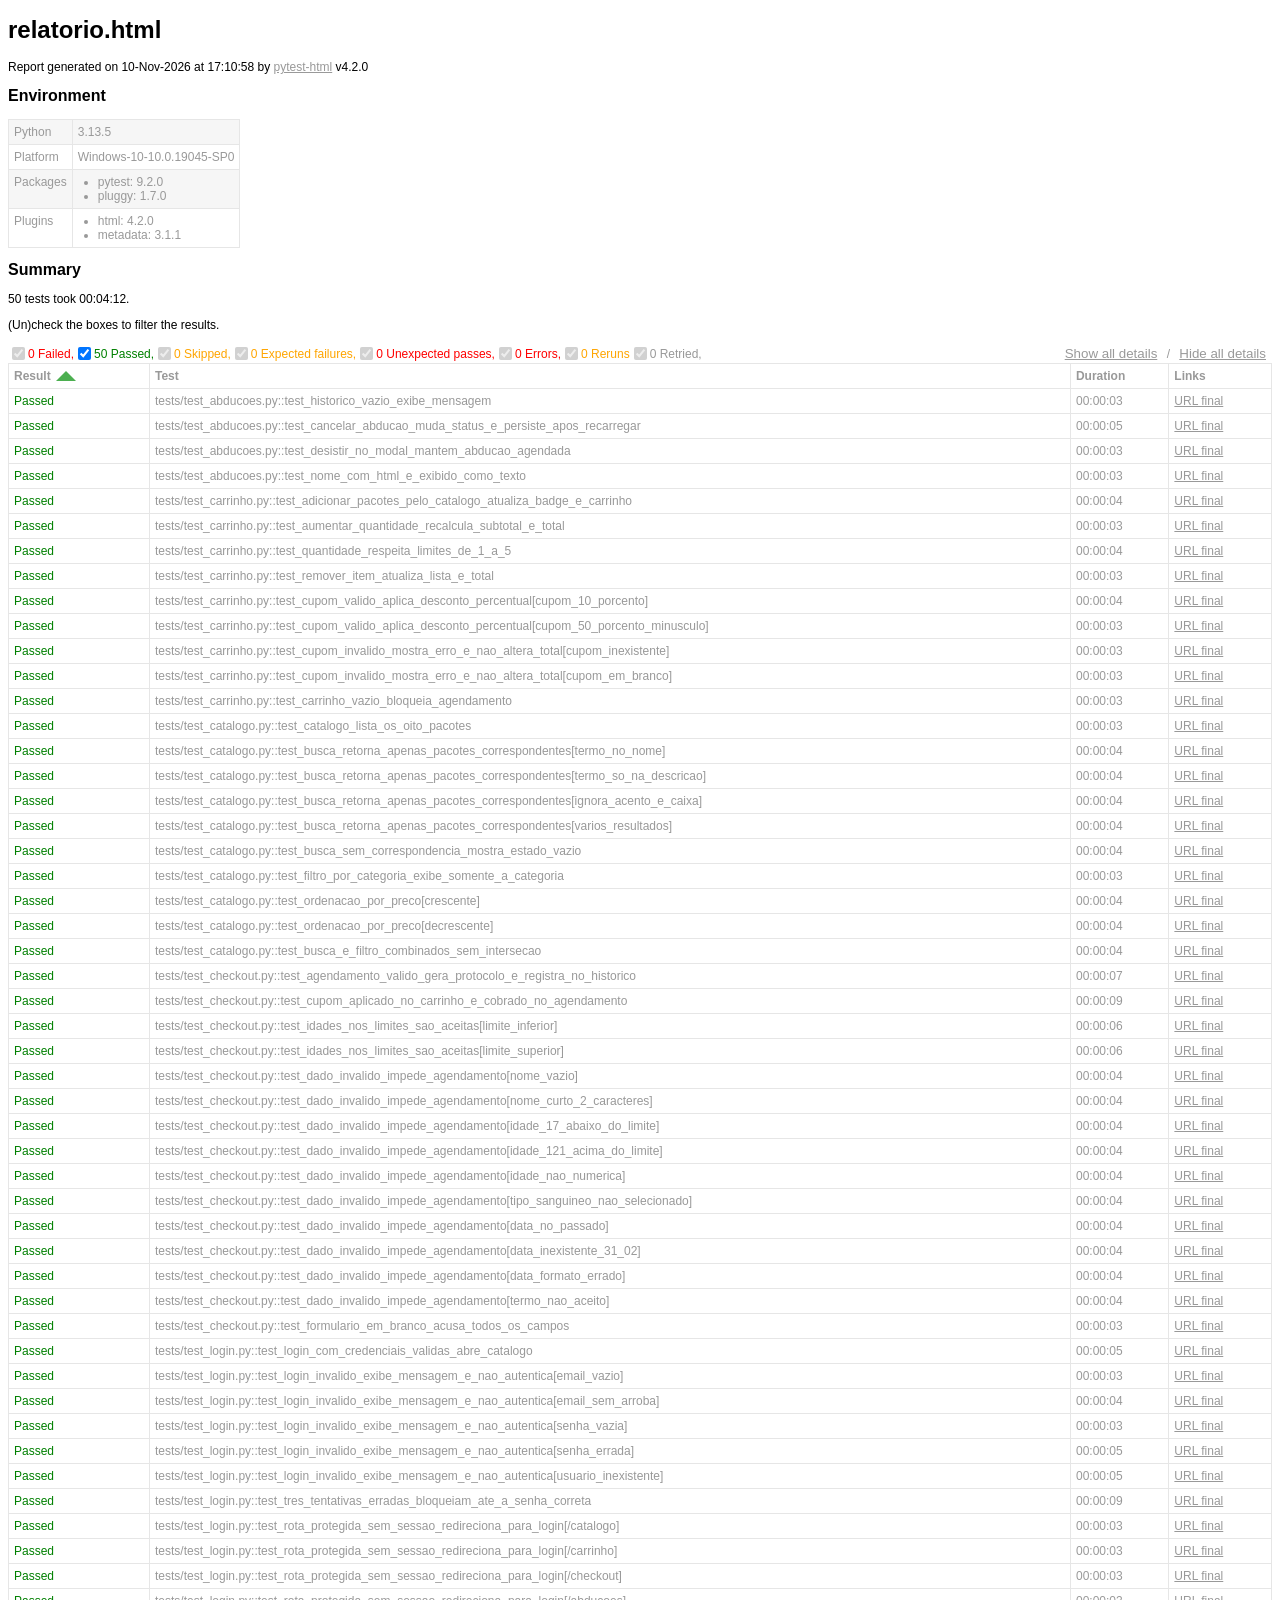
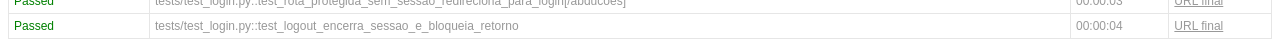
==== evidencias/relatorio.html @ c3c1d8de "docs: adiciona evidências da execução Co-Authored-By: Claude Fable 5.2 <noreply@anthropic.com>" ====
<!DOCTYPE html>
<html>
  <head>
    <meta charset="utf-8"/>
    <title id="head-title">relatorio.html</title>
      <style type="text/css">body {
  font-family: Helvetica, Arial, sans-serif;
  font-size: 12px;
  /* do not increase min-width as some may use split screens */
  min-width: 800px;
  color: #999;
}

h1 {
  font-size: 24px;
  color: black;
}

h2 {
  font-size: 16px;
  color: black;
}

p {
  color: black;
}

a {
  color: #999;
}

table {
  border-collapse: collapse;
}

/******************************
 * SUMMARY INFORMATION
 ******************************/
#environment td {
  padding: 5px;
  border: 1px solid #e6e6e6;
  vertical-align: top;
}
#environment tr:nth-child(odd) {
  background-color: #f6f6f6;
}
#environment ul {
  margin: 0;
  padding: 0 20px;
}

/******************************
 * TEST RESULT COLORS
 ******************************/
span.passed,
.passed .col-result {
  color: green;
}

span.skipped,
span.xfailed,
span.rerun,
.skipped .col-result,
.xfailed .col-result,
.rerun .col-result {
  color: orange;
}

span.error,
span.failed,
span.xpassed,
.error .col-result,
.failed .col-result,
.xpassed .col-result {
  color: red;
}

.col-links__extra {
  margin-right: 3px;
}

/******************************
 * RESULTS TABLE
 *
 * 1. Table Layout
 * 2. Extra
 * 3. Sorting items
 *
 ******************************/
/*------------------
 * 1. Table Layout
 *------------------*/
#results-table {
  border: 1px solid #e6e6e6;
  color: #999;
  font-size: 12px;
  width: 100%;
}
#results-table th,
#results-table td {
  padding: 5px;
  border: 1px solid #e6e6e6;
  text-align: left;
}
#results-table th {
  font-weight: bold;
}

/*------------------
 * 2. Extra
 *------------------*/
.logwrapper {
  max-height: 230px;
  overflow-y: scroll;
  background-color: #e6e6e6;
}
.logwrapper.expanded {
  max-height: none;
}
.logwrapper.expanded .logexpander:after {
  content: "collapse [-]";
}
.logwrapper .logexpander {
  z-index: 1;
  position: sticky;
  top: 10px;
  width: max-content;
  border: 1px solid;
  border-radius: 3px;
  padding: 5px 7px;
  margin: 10px 0 10px calc(100% - 80px);
  cursor: pointer;
  background-color: #e6e6e6;
}
.logwrapper .logexpander:after {
  content: "expand [+]";
}
.logwrapper .logexpander:hover {
  color: #000;
  border-color: #000;
}
.logwrapper .log {
  min-height: 40px;
  position: relative;
  top: -50px;
  height: calc(100% + 50px);
  border: 1px solid #e6e6e6;
  color: black;
  display: block;
  font-family: "Courier New", Courier, monospace;
  padding: 5px;
  padding-right: 80px;
  white-space: pre-wrap;
}

div.media {
  border: 1px solid #e6e6e6;
  float: right;
  height: 240px;
  margin: 0 5px;
  overflow: hidden;
  width: 320px;
}

.media-container {
  display: grid;
  grid-template-columns: 25px auto 25px;
  align-items: center;
  flex: 1 1;
  overflow: hidden;
  height: 200px;
}

.media-container--fullscreen {
  grid-template-columns: 0px auto 0px;
}

.media-container__nav--right,
.media-container__nav--left {
  text-align: center;
  cursor: pointer;
}

.media-container__viewport {
  cursor: pointer;
  text-align: center;
  height: inherit;
}
.media-container__viewport img,
.media-container__viewport video {
  object-fit: cover;
  width: 100%;
  max-height: 100%;
}

.media__name,
.media__counter {
  display: flex;
  flex-direction: row;
  justify-content: space-around;
  flex: 0 0 25px;
  align-items: center;
}

.collapsible td:not(.col-links) {
  cursor: pointer;
}
.collapsible td:not(.col-links):hover::after {
  color: #bbb;
  font-style: italic;
  cursor: pointer;
}

.col-result {
  width: 130px;
}
.col-result:hover::after {
  content: " (hide details)";
}

.col-result.collapsed:hover::after {
  content: " (show details)";
}

#environment-header h2:hover::after {
  content: " (hide details)";
  color: #bbb;
  font-style: italic;
  cursor: pointer;
  font-size: 12px;
}

#environment-header.collapsed h2:hover::after {
  content: " (show details)";
  color: #bbb;
  font-style: italic;
  cursor: pointer;
  font-size: 12px;
}

/*------------------
 * 3. Sorting items
 *------------------*/
.sortable {
  cursor: pointer;
}
.sortable.desc:after {
  content: " ";
  position: relative;
  left: 5px;
  bottom: -12.5px;
  border: 10px solid #4caf50;
  border-bottom: 0;
  border-left-color: transparent;
  border-right-color: transparent;
}
.sortable.asc:after {
  content: " ";
  position: relative;
  left: 5px;
  bottom: 12.5px;
  border: 10px solid #4caf50;
  border-top: 0;
  border-left-color: transparent;
  border-right-color: transparent;
}

.hidden, .summary__reload__button.hidden {
  display: none;
}

.summary__data {
  flex: 0 0 550px;
}
.summary__reload {
  flex: 1 1;
  display: flex;
  justify-content: center;
}
.summary__reload__button {
  flex: 0 0 300px;
  display: flex;
  color: white;
  font-weight: bold;
  background-color: #4caf50;
  text-align: center;
  justify-content: center;
  align-items: center;
  border-radius: 3px;
  cursor: pointer;
}
.summary__reload__button:hover {
  background-color: #46a049;
}
.summary__spacer {
  flex: 0 0 550px;
}

.controls {
  display: flex;
  justify-content: space-between;
}

.filters,
.collapse {
  display: flex;
  align-items: center;
}
.filters button,
.collapse button {
  color: #999;
  border: none;
  background: none;
  cursor: pointer;
  text-decoration: underline;
}
.filters button:hover,
.collapse button:hover {
  color: #ccc;
}

.filter__label {
  margin-right: 10px;
}

      </style>
    
  </head>
  <body>
    <h1 id="title">relatorio.html</h1>
    <p>Report generated on 10-Nov-2026 at 17:10:58 by <a href="https://pypi.python.org/pypi/pytest-html">pytest-html</a>
        v4.2.0</p>
    <div id="environment-header">
      <h2>Environment</h2>
    </div>
    <table id="environment"></table>
    <!-- TEMPLATES -->
      <template id="template_environment_row">
      <tr>
        <td></td>
        <td></td>
      </tr>
    </template>
    <template id="template_results-table__body--empty">
      <tbody class="results-table-row">
        <tr id="not-found-message">
          <td colspan="4">No results found. Check the filters.</td>
        </tr>
      </tbody>
    </template>
    <template id="template_results-table__tbody">
      <tbody class="results-table-row">
        <tr class="collapsible">
        </tr>
        <tr class="extras-row">
          <td class="extra" colspan="4">
            <div class="extraHTML"></div>
            <div class="media">
              <div class="media-container">
                  <div class="media-container__nav--left">&lt;</div>
                  <div class="media-container__viewport">
                    <img src="" />
                    <video controls>
                      <source src="" type="video/mp4">
                    </video>
                  </div>
                  <div class="media-container__nav--right">&gt;</div>
                </div>
                <div class="media__name"></div>
                <div class="media__counter"></div>
            </div>
            <div class="logwrapper">
              <div class="logexpander"></div>
              <div class="log"></div>
            </div>
          </td>
        </tr>
      </tbody>
    </template>
    <!-- END TEMPLATES -->
    <div class="summary">
      <div class="summary__data">
        <h2>Summary</h2>
        <div class="additional-summary prefix">
        </div>
        <p class="run-count">50 tests took 00:04:12.</p>
        <p class="filter">(Un)check the boxes to filter the results.</p>
        <div class="summary__reload">
          <div class="summary__reload__button hidden" onclick="location.reload()">
            <div>There are still tests running. <br />Reload this page to get the latest results!</div>
          </div>
        </div>
        <div class="summary__spacer"></div>
        <div class="controls">
          <div class="filters">
            <input checked="true" class="filter" name="filter_checkbox" type="checkbox" data-test-result="failed" disabled>
            <span class="failed">0 Failed,</span>
            <input checked="true" class="filter" name="filter_checkbox" type="checkbox" data-test-result="passed" >
            <span class="passed">50 Passed,</span>
            <input checked="true" class="filter" name="filter_checkbox" type="checkbox" data-test-result="skipped" disabled>
            <span class="skipped">0 Skipped,</span>
            <input checked="true" class="filter" name="filter_checkbox" type="checkbox" data-test-result="xfailed" disabled>
            <span class="xfailed">0 Expected failures,</span>
            <input checked="true" class="filter" name="filter_checkbox" type="checkbox" data-test-result="xpassed" disabled>
            <span class="xpassed">0 Unexpected passes,</span>
            <input checked="true" class="filter" name="filter_checkbox" type="checkbox" data-test-result="error" disabled>
            <span class="error">0 Errors,</span>
            <input checked="true" class="filter" name="filter_checkbox" type="checkbox" data-test-result="rerun" disabled>
            <span class="rerun">0 Reruns</span>
            <input checked="true" class="filter" name="filter_checkbox" type="checkbox" data-test-result="retried" disabled>
            <span class="retried">0 Retried,</span>
          </div>
          <div class="collapse">
            <button id="show_all_details">Show all details</button>&nbsp;/&nbsp;<button id="hide_all_details">Hide all details</button>
          </div>
        </div>
      </div>
      <div class="additional-summary summary">
      </div>
      <div class="additional-summary postfix">
      </div>
    </div>
    <table id="results-table">
      <thead id="results-table-head">
        <tr>
          <th class="sortable" data-column-type="result">Result</th>
          <th class="sortable" data-column-type="testId">Test</th>
          <th class="sortable" data-column-type="duration">Duration</th>
          <th>Links</th>
        </tr>
      </thead>
    </table>
  <footer>
    <div id="data-container" data-jsonblob="{&#34;environment&#34;: {&#34;Python&#34;: &#34;3.13.5&#34;, &#34;Platform&#34;: &#34;Windows-10-10.0.19045-SP0&#34;, &#34;Packages&#34;: {&#34;pytest&#34;: &#34;9.2.0&#34;, &#34;pluggy&#34;: &#34;1.7.0&#34;}, &#34;Plugins&#34;: {&#34;html&#34;: &#34;4.2.0&#34;, &#34;metadata&#34;: &#34;3.1.1&#34;}}, &#34;tests&#34;: {&#34;tests/test_abducoes.py::test_historico_vazio_exibe_mensagem&#34;: [{&#34;extras&#34;: [{&#34;name&#34;: &#34;Tela final&#34;, &#34;format_type&#34;: &#34;image&#34;, &#34;content&#34;: &#34;[data-uri]&#34;, &#34;mime_type&#34;: &#34;image/png&#34;, &#34;extension&#34;: &#34;png&#34;}, {&#34;name&#34;: &#34;URL final&#34;, &#34;format_type&#34;: &#34;url&#34;, &#34;content&#34;: &#34;http://127.0.0.1:59758/#/abducoes&#34;, &#34;mime_type&#34;: null, &#34;extension&#34;: null}], &#34;result&#34;: &#34;Passed&#34;, &#34;testId&#34;: &#34;tests/test_abducoes.py::test_historico_vazio_exibe_mensagem&#34;, &#34;duration&#34;: &#34;00:00:03&#34;, &#34;resultsTableRow&#34;: [&#34;&lt;td class=\&#34;col-result\&#34;&gt;Passed&lt;/td&gt;&#34;, &#34;&lt;td class=\&#34;col-testId\&#34;&gt;tests/test_abducoes.py::test_historico_vazio_exibe_mensagem&lt;/td&gt;&#34;, &#34;&lt;td class=\&#34;col-duration\&#34;&gt;00:00:03&lt;/td&gt;&#34;, &#34;&lt;td class=\&#34;col-links\&#34;&gt;&lt;a target=\&#34;_blank\&#34; href=\&#34;http://127.0.0.1:59758/#/abducoes\&#34; class=\&#34;col-links__extra url\&#34;&gt;URL final&lt;/a&gt;&lt;/td&gt;&#34;], &#34;log&#34;: &#34;No log output captured.&#34;}], &#34;tests/test_abducoes.py::test_cancelar_abducao_muda_status_e_persiste_apos_recarregar&#34;: [{&#34;extras&#34;: [{&#34;name&#34;: &#34;Tela final&#34;, &#34;format_type&#34;: &#34;image&#34;, &#34;content&#34;: &#34;[data-uri]&#34;, &#34;mime_type&#34;: &#34;image/png&#34;, &#34;extension&#34;: &#34;png&#34;}, {&#34;name&#34;: &#34;URL final&#34;, &#34;format_type&#34;: &#34;url&#34;, &#34;content&#34;: &#34;http://127.0.0.1:59758/#/abducoes&#34;, &#34;mime_type&#34;: null, &#34;extension&#34;: null}], &#34;result&#34;: &#34;Passed&#34;, &#34;testId&#34;: &#34;tests/test_abducoes.py::test_cancelar_abducao_muda_status_e_persiste_apos_recarregar&#34;, &#34;duration&#34;: &#34;00:00:05&#34;, &#34;resultsTableRow&#34;: [&#34;&lt;td class=\&#34;col-result\&#34;&gt;Passed&lt;/td&gt;&#34;, &#34;&lt;td class=\&#34;col-testId\&#34;&gt;tests/test_abducoes.py::test_cancelar_abducao_muda_status_e_persiste_apos_recarregar&lt;/td&gt;&#34;, &#34;&lt;td class=\&#34;col-duration\&#34;&gt;00:00:05&lt;/td&gt;&#34;, &#34;&lt;td class=\&#34;col-links\&#34;&gt;&lt;a target=\&#34;_blank\&#34; href=\&#34;http://127.0.0.1:59758/#/abducoes\&#34; class=\&#34;col-links__extra url\&#34;&gt;URL final&lt;/a&gt;&lt;/td&gt;&#34;], &#34;log&#34;: &#34;No log output captured.--------------------------- Captured stderr teardown ---------------------------\n--------------------------------------------------------------------------------\n\nException occurred during processing of request fromException occurred during processing of request from  (&amp;#x27;127.0.0.1&amp;#x27;, 59803)(&amp;#x27;127.0.0.1&amp;#x27;, 59804)\n\nTraceback (most recent call last):\n  File &amp;quot;C:\\Python313\\Lib\\socketserver.py&amp;quot;, line 697, in process_request_thread\n    self.finish_request(request, client_address)\n    ~~~~~~~~~~~~~~~~~~~^^^^^^^^^^^^^^^^^^^^^^^^^\n  File &amp;quot;C:\\Python313\\Lib\\socketserver.py&amp;quot;, line 362, in finish_request\n    self.RequestHandlerClass(request, client_address, self)\n    ~~~~~~~~~~~~~~~~~~~~~~~~^^^^^^^^^^^^^^^^^^^^^^^^^^^^^^^\nTraceback (most recent call last):\n  File &amp;quot;C:\\Python313\\Lib\\socketserver.py&amp;quot;, line 697, in process_request_thread\n    self.finish_request(request, client_address)\n    ~~~~~~~~~~~~~~~~~~~^^^^^^^^^^^^^^^^^^^^^^^^^\n  File &amp;quot;C:\\Python313\\Lib\\http\\server.py&amp;quot;, line 672, in __init__\n    super().__init__(*args, **kwargs)\n    ~~~~~~~~~~~~~~~~^^^^^^^^^^^^^^^^^\n  File &amp;quot;C:\\Python313\\Lib\\socketserver.py&amp;quot;, line 362, in finish_request\n    self.RequestHandlerClass(request, client_address, self)\n    ~~~~~~~~~~~~~~~~~~~~~~~~^^^^^^^^^^^^^^^^^^^^^^^^^^^^^^^\n  File &amp;quot;C:\\Python313\\Lib\\socketserver.py&amp;quot;, line 766, in __init__\n    self.handle()\n    ~~~~~~~~~~~^^\n  File &amp;quot;C:\\Python313\\Lib\\http\\server.py&amp;quot;, line 672, in __init__\n    super().__init__(*args, **kwargs)\n    ~~~~~~~~~~~~~~~~^^^^^^^^^^^^^^^^^\n  File &amp;quot;C:\\Python313\\Lib\\http\\server.py&amp;quot;, line 436, in handle\n    self.handle_one_request()\n    ~~~~~~~~~~~~~~~~~~~~~~~^^\n  File &amp;quot;C:\\Python313\\Lib\\socketserver.py&amp;quot;, line 766, in __init__\n    self.handle()\n    ~~~~~~~~~~~^^\n  File &amp;quot;C:\\Python313\\Lib\\http\\server.py&amp;quot;, line 404, in handle_one_request\n    self.raw_requestline = self.rfile.readline(65537)\n                           ~~~~~~~~~~~~~~~~~~~^^^^^^^\n  File &amp;quot;C:\\Python313\\Lib\\http\\server.py&amp;quot;, line 436, in handle\n    self.handle_one_request()\n    ~~~~~~~~~~~~~~~~~~~~~~~^^\n  File &amp;quot;C:\\Python313\\Lib\\socket.py&amp;quot;, line 719, in readinto\n    return self._sock.recv_into(b)\n           ~~~~~~~~~~~~~~~~~~~~^^^\n  File &amp;quot;C:\\Python313\\Lib\\http\\server.py&amp;quot;, line 404, in handle_one_request\n    self.raw_requestline = self.rfile.readline(65537)\n                           ~~~~~~~~~~~~~~~~~~~^^^^^^^\nConnectionResetError: [WinError 10054] Foi for\u00e7ado o cancelamento de uma conex\u00e3o existente pelo host remoto\n  File &amp;quot;C:\\Python313\\Lib\\socket.py&amp;quot;, line 719, in readinto\n    return self._sock.recv_into(b)\n           ~~~~~~~~~~~~~~~~~~~~^^^\n----------------------------------------ConnectionResetError: [WinError 10054] Foi for\u00e7ado o cancelamento de uma conex\u00e3o existente pelo host remoto\n\n----------------------------------------\n&#34;}], &#34;tests/test_abducoes.py::test_desistir_no_modal_mantem_abducao_agendada&#34;: [{&#34;extras&#34;: [{&#34;name&#34;: &#34;Tela final&#34;, &#34;format_type&#34;: &#34;image&#34;, &#34;content&#34;: &#34;[data-uri]&#34;, &#34;mime_type&#34;: &#34;image/png&#34;, &#34;extension&#34;: &#34;png&#34;}, {&#34;name&#34;: &#34;URL final&#34;, &#34;format_type&#34;: &#34;url&#34;, &#34;content&#34;: &#34;http://127.0.0.1:59758/#/abducoes&#34;, &#34;mime_type&#34;: null, &#34;extension&#34;: null}], &#34;result&#34;: &#34;Passed&#34;, &#34;testId&#34;: &#34;tests/test_abducoes.py::test_desistir_no_modal_mantem_abducao_agendada&#34;, &#34;duration&#34;: &#34;00:00:03&#34;, &#34;resultsTableRow&#34;: [&#34;&lt;td class=\&#34;col-result\&#34;&gt;Passed&lt;/td&gt;&#34;, &#34;&lt;td class=\&#34;col-testId\&#34;&gt;tests/test_abducoes.py::test_desistir_no_modal_mantem_abducao_agendada&lt;/td&gt;&#34;, &#34;&lt;td class=\&#34;col-duration\&#34;&gt;00:00:03&lt;/td&gt;&#34;, &#34;&lt;td class=\&#34;col-links\&#34;&gt;&lt;a target=\&#34;_blank\&#34; href=\&#34;http://127.0.0.1:59758/#/abducoes\&#34; class=\&#34;col-links__extra url\&#34;&gt;URL final&lt;/a&gt;&lt;/td&gt;&#34;], &#34;log&#34;: &#34;No log output captured.&#34;}], &#34;tests/test_abducoes.py::test_nome_com_html_e_exibido_como_texto&#34;: [{&#34;extras&#34;: [{&#34;name&#34;: &#34;Tela final&#34;, &#34;format_type&#34;: &#34;image&#34;, &#34;content&#34;: &#34;[data-uri]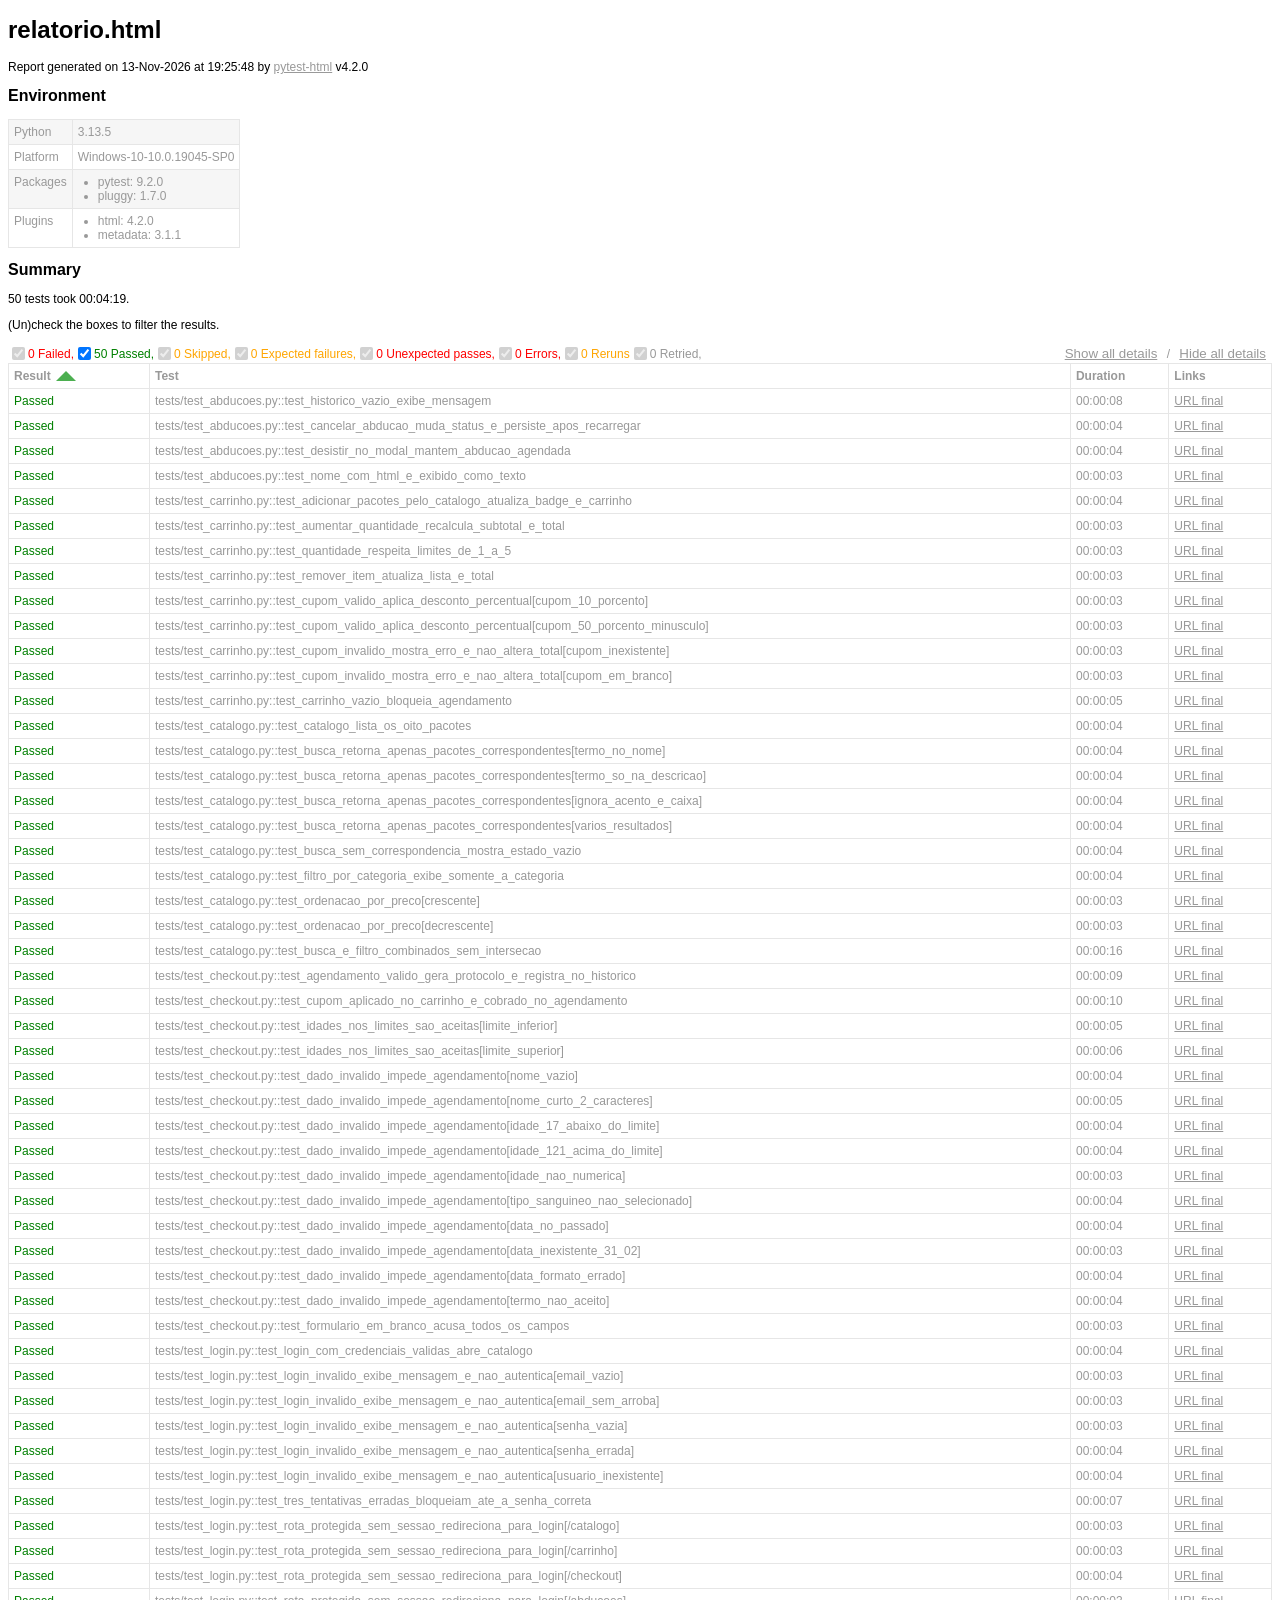
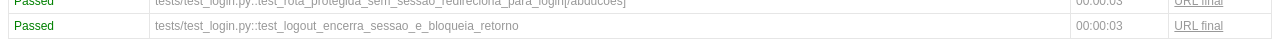
